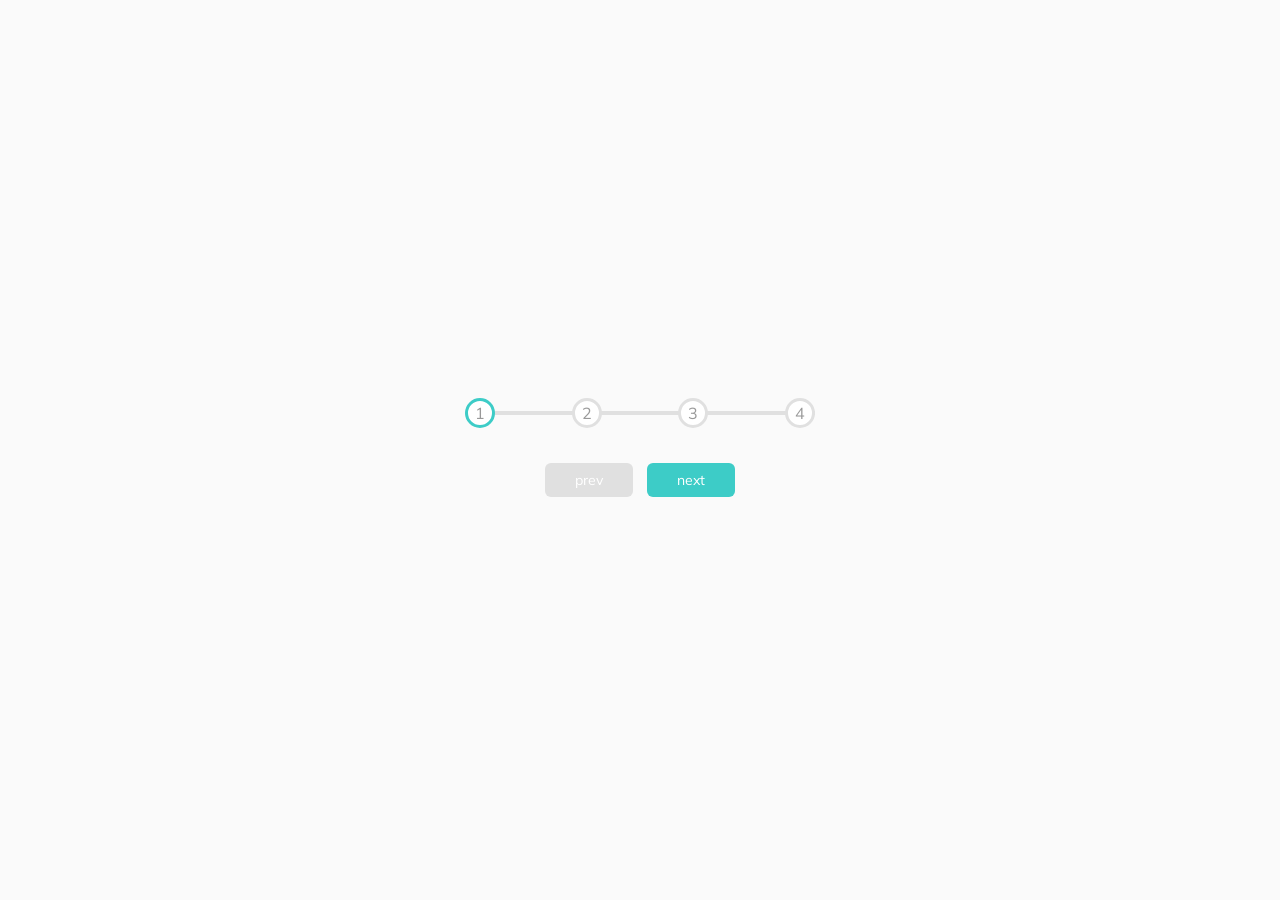
==== 02Day2-Progress Steps/index.html @ 0659ba00 "Progress Steps" ====
<!DOCTYPE html>
<html lang="en">
<head>
    <meta charset="UTF-8">
    <meta name="viewport" content="width=device-width, initial-scale=1.0">
    <link rel="stylesheet" href="style.css">
    <title>Progress Steps</title>

</head>
<body style="background-image: url('https://img.freepik.com/free-vector/white-abstract-background-design_23-2148825582.jpg?w=900&t=st=1691208116~exp=1691208716~hmac=46c648b8683b9324f008bc76e3e343dfdec318ec38b9d384c24cad3789911c8e');">
    
        <div class="container" >
            <div class="progress-container">
                <div class="progress" id="progress"></div>
                <div class="circle active">1</div>
                <div class="circle ">2</div>
                <div class="circle ">3</div>
                <div class="circle ">4</div>
            </div>
            <button class="btn" id="prev" disabled>prev</button>
            <button class="btn" id="next" >next</button>
        </div>
    </div>
    
    
    <script src="script.js"></script>
</body>
</html>
---- 02Day2-Progress Steps/style.css ----
@import url('https://fonts.googleapis.com/css?family=Muli&display=swap');

:root{
    /* --line-border-fill:#3498db; */
    --line-border-fill:#3DCCC7;
    --line-border-empty:#e0e0e0;
}
*{
    box-sizing: border-box;
}
body{
    background-color: rgb(250, 250, 250);
    font-family: 'Muli',sans-serif;
    display: flex;
    flex-direction: column;
    align-items: center;
    justify-content: center;
    height: 100vh;
    overflow: hidden;
    margin: 0;
}

.container{
    text-align: center;
}

.progress-container{
    display:flex;
    justify-content: space-between;
    position:relative;
    margin-bottom: 30px;
    max-width: 100%;
    width: 350px;
}
.progress-container::before{
    content:'';
    background-color: var(--line-border-empty);
    position: absolute;
    top: 50%;
    left: 0;
    transform: translateY(-50%);
    height: 4px;
    width: 100%;
    z-index: -1;
    /* transition: 0.4s ease; */
}

.progress{
    background-color: var(--line-border-fill);
    position: absolute;
    top: 50%;
    left: 0;
    transform: translateY(-50%);
    height: 4px;
    width: 0%;
    z-index: -1;
    transition: 0.4s ease;
}

.circle{
    background-color: white;
    color: #999;
    border-radius: 50%;
    height: 30px;
    width: 30px;
    display: flex;
    align-items: center;
    justify-content: center;
    border:3px solid var(--line-border-empty);
    transition: .4s ease;
}


.circle.active{
    border-color:var(--line-border-fill) ;
}

.btn{
    background-color:var(--line-border-fill) ;
    color: #fff;
    border: 0;
    border-radius: 6px;
    cursor: pointer;
    font-family: inherit;
    padding: 8px 30px;
    margin: 5px;
    font-size: 14px;
}

.btn:active{
    transform: scale(0.98);
}

.tn:focus{
    outline: 0;
}

.btn:disabled{
    background-color: var(--line-border-empty);
    cursor: not-allowed;
}
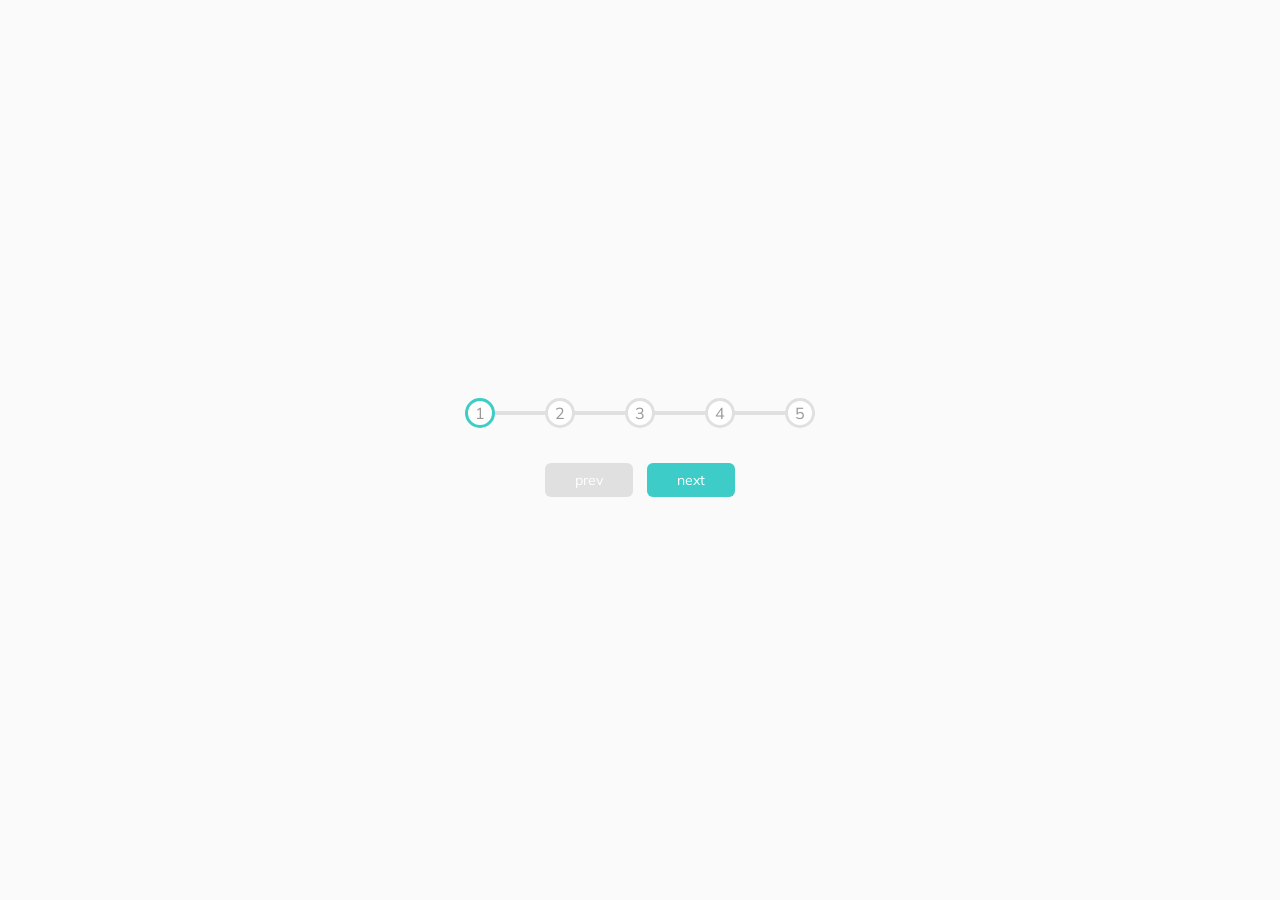
==== commit 407f0a7e: "Progress Steps" ====
--- a/02Day2-Progress Steps/index.html
+++ b/02Day2-Progress Steps/index.html
@@ -16,6 +16,7 @@
                 <div class="circle ">2</div>
                 <div class="circle ">3</div>
                 <div class="circle ">4</div>
+                <div class="circle ">5</div>
             </div>
             <button class="btn" id="prev" disabled>prev</button>
             <button class="btn" id="next" >next</button>
